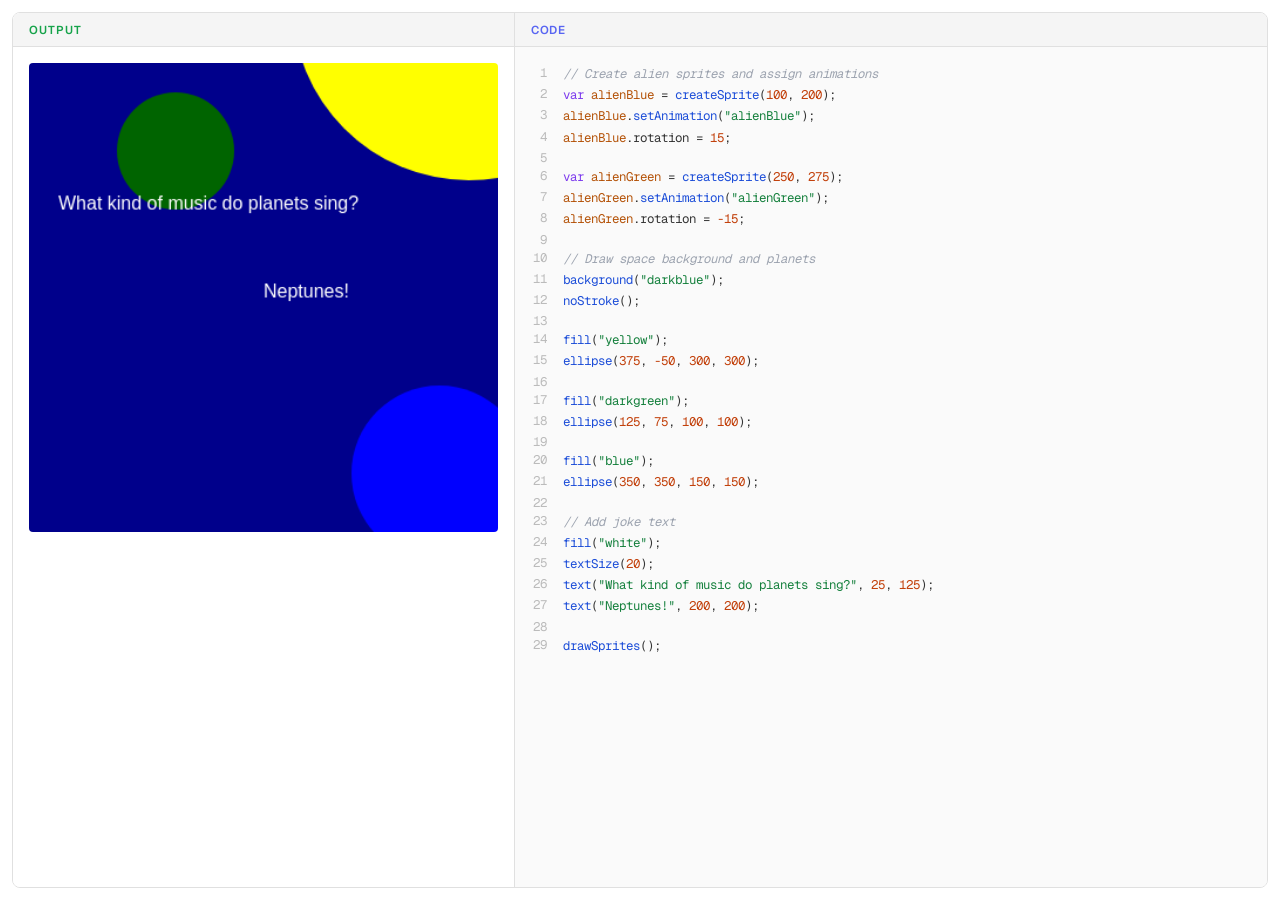
==== interactive_card/input_output.html @ fae585c6 "Rename input_output to input_output.html" ====
<!DOCTYPE html>
<html lang="en">
<head>
  <meta charset="UTF-8" />
  <meta name="viewport" content="width=device-width, initial-scale=1.0" />
  <title>Interactive Card — Alien Joke</title>
  <link rel="preconnect" href="https://fonts.googleapis.com">
  <link href="https://fonts.googleapis.com/css2?family=Geist:wght@400;500;600;700&family=Geist+Mono:wght@400;500&display=swap" rel="stylesheet">
  <style>
    *, *::before, *::after { box-sizing: border-box; margin: 0; padding: 0; }

    body {
      font-family: 'Geist', sans-serif;
      background: #ffffff;
      color: #1a1a1a;
      height: 100vh;
      display: flex;
      flex-direction: column;
      overflow: hidden;
    }

    .sr-only {
      position: absolute; width: 1px; height: 1px;
      padding: 0; margin: -1px; overflow: hidden;
      clip: rect(0,0,0,0); white-space: nowrap; border: 0;
    }

    /* ── Split layout ── */
    .split {
      display: flex;
      flex: 1;
      overflow: hidden;
      border: 1px solid #e0e0e0;
      border-radius: 8px;
      margin: 12px;
    }

    /* ── Output panel (left, 30%) ── */
    .output-panel {
      width: 40%;
      display: flex;
      flex-direction: column;
      overflow: hidden;
      background: #ffffff;
      border-right: 1px solid #e0e0e0;
      flex-shrink: 0;
    }

    /* ── Code panel (right, 70%) ── */
    .code-panel {
      flex: 1;
      display: flex;
      flex-direction: column;
      overflow: hidden;
    }

    .panel-header {
      display: flex;
      align-items: center;
      gap: 8px;
      padding: 0 1rem;
      height: 34px;
      background: #f5f5f5;
      border-bottom: 1px solid #e0e0e0;
      flex-shrink: 0;
    }

    .panel-label {
      font-size: 0.72rem;
      font-weight: 600;
      letter-spacing: 0.08em;
      text-transform: uppercase;
    }

    .panel-label.code   { color: #5865f2; }
    .panel-label.output { color: #16a34a; }

    /* ── Canvas area ── */
    .canvas-wrap {
      flex: 1;
      display: flex;
      align-items: flex-start;
      justify-content: center;
      padding: 1rem;
      overflow: hidden;
    }

    canvas {
      border-radius: 4px;
      max-width: 100%;
      max-height: 100%;
      width: 100%;
      height: auto;
    }

    /* ── Code scroll ── */
    .code-scroll {
      flex: 1;
      overflow-y: auto;
      padding: 1rem;
      background: #fafafa;
    }

    .code-body {
      display: table;
      width: 100%;
      border-spacing: 0;
    }

    .code-line { display: table-row; }

    .line-num {
      display: table-cell;
      width: 32px;
      padding-right: 1rem;
      text-align: right;
      font-family: 'Geist Mono', monospace;
      font-size: 0.78rem;
      color: #bbb;
      user-select: none;
      vertical-align: top;
      padding-top: 1px;
    }

    .line-code {
      display: table-cell;
      font-family: 'Geist Mono', monospace;
      font-size: 0.78rem;
      line-height: 1.7;
      white-space: pre;
      color: #333;
      vertical-align: top;
    }

    /* Light mode syntax colours */
    .kw  { color: #7c3aed; }
    .fn  { color: #1d4ed8; }
    .str { color: #15803d; }
    .num { color: #c2410c; }
    .cmt { color: #9ca3af; font-style: italic; }
    .var { color: #b45309; }
  </style>
</head>
<body>

<h1 class="sr-only">Interactive Card project viewer. The left panel shows the live rendered output. The right panel shows the read-only Game Lab code.</h1>

<div class="split">

  <!-- Output panel (left, 30%) -->
  <div class="output-panel" role="region" aria-label="Live output — rendered scene">
    <div class="panel-header" aria-hidden="true">
      <span class="panel-label output">output</span>
    </div>
    <div class="canvas-wrap">
      <canvas id="c" aria-label="Rendered alien joke scene: dark blue space background with yellow sun, two planets, two alien sprites, and the text: What kind of music do planets sing? Neptunes!"></canvas>
    </div>
  </div>

  <!-- Code panel (right, 70%) -->
  <div class="code-panel" role="region" aria-label="Code panel — read only">
    <div class="panel-header" aria-hidden="true">
      <span class="panel-label code">code</span>
    </div>
    <div class="code-scroll" tabindex="0" aria-label="Game Lab source code">
      <div class="code-body" role="code" aria-label="Game Lab source code">

        <div class="code-line"><span class="line-num">1</span><span class="line-code"><span class="cmt">// Create alien sprites and assign animations</span></span></div>
        <div class="code-line"><span class="line-num">2</span><span class="line-code"><span class="kw">var</span> <span class="var">alienBlue</span> = <span class="fn">createSprite</span>(<span class="num">100</span>, <span class="num">200</span>);</span></div>
        <div class="code-line"><span class="line-num">3</span><span class="line-code"><span class="var">alienBlue</span>.<span class="fn">setAnimation</span>(<span class="str">"alienBlue"</span>);</span></div>
        <div class="code-line"><span class="line-num">4</span><span class="line-code"><span class="var">alienBlue</span>.rotation = <span class="num">15</span>;</span></div>
        <div class="code-line"><span class="line-num">5</span><span class="line-code"></span></div>
        <div class="code-line"><span class="line-num">6</span><span class="line-code"><span class="kw">var</span> <span class="var">alienGreen</span> = <span class="fn">createSprite</span>(<span class="num">250</span>, <span class="num">275</span>);</span></div>
        <div class="code-line"><span class="line-num">7</span><span class="line-code"><span class="var">alienGreen</span>.<span class="fn">setAnimation</span>(<span class="str">"alienGreen"</span>);</span></div>
        <div class="code-line"><span class="line-num">8</span><span class="line-code"><span class="var">alienGreen</span>.rotation = <span class="num">-15</span>;</span></div>
        <div class="code-line"><span class="line-num">9</span><span class="line-code"></span></div>
        <div class="code-line"><span class="line-num">10</span><span class="line-code"><span class="cmt">// Draw space background and planets</span></span></div>
        <div class="code-line"><span class="line-num">11</span><span class="line-code"><span class="fn">background</span>(<span class="str">"darkblue"</span>);</span></div>
        <div class="code-line"><span class="line-num">12</span><span class="line-code"><span class="fn">noStroke</span>();</span></div>
        <div class="code-line"><span class="line-num">13</span><span class="line-code"></span></div>
        <div class="code-line"><span class="line-num">14</span><span class="line-code"><span class="fn">fill</span>(<span class="str">"yellow"</span>);</span></div>
        <div class="code-line"><span class="line-num">15</span><span class="line-code"><span class="fn">ellipse</span>(<span class="num">375</span>, <span class="num">-50</span>, <span class="num">300</span>, <span class="num">300</span>);</span></div>
        <div class="code-line"><span class="line-num">16</span><span class="line-code"></span></div>
        <div class="code-line"><span class="line-num">17</span><span class="line-code"><span class="fn">fill</span>(<span class="str">"darkgreen"</span>);</span></div>
        <div class="code-line"><span class="line-num">18</span><span class="line-code"><span class="fn">ellipse</span>(<span class="num">125</span>, <span class="num">75</span>, <span class="num">100</span>, <span class="num">100</span>);</span></div>
        <div class="code-line"><span class="line-num">19</span><span class="line-code"></span></div>
        <div class="code-line"><span class="line-num">20</span><span class="line-code"><span class="fn">fill</span>(<span class="str">"blue"</span>);</span></div>
        <div class="code-line"><span class="line-num">21</span><span class="line-code"><span class="fn">ellipse</span>(<span class="num">350</span>, <span class="num">350</span>, <span class="num">150</span>, <span class="num">150</span>);</span></div>
        <div class="code-line"><span class="line-num">22</span><span class="line-code"></span></div>
        <div class="code-line"><span class="line-num">23</span><span class="line-code"><span class="cmt">// Add joke text</span></span></div>
        <div class="code-line"><span class="line-num">24</span><span class="line-code"><span class="fn">fill</span>(<span class="str">"white"</span>);</span></div>
        <div class="code-line"><span class="line-num">25</span><span class="line-code"><span class="fn">textSize</span>(<span class="num">20</span>);</span></div>
        <div class="code-line"><span class="line-num">26</span><span class="line-code"><span class="fn">text</span>(<span class="str">"What kind of music do planets sing?"</span>, <span class="num">25</span>, <span class="num">125</span>);</span></div>
        <div class="code-line"><span class="line-num">27</span><span class="line-code"><span class="fn">text</span>(<span class="str">"Neptunes!"</span>, <span class="num">200</span>, <span class="num">200</span>);</span></div>
        <div class="code-line"><span class="line-num">28</span><span class="line-code"></span></div>
        <div class="code-line"><span class="line-num">29</span><span class="line-code"><span class="fn">drawSprites</span>();</span></div>

      </div>
    </div>
  </div>

</div>

<script>
  const W = 400, H = 400;
  const BLUE_IMG  = "https://images.code.org/3620f0505297bfc382c002e343e0fbf2-image-1782764700620.23.10_PM-removebg-preview.png";
  const GREEN_IMG = "https://images.code.org/5ee0d8806cfc050b15cbf3ced772412d-image-1782764700611.24.26_PM-removebg-preview.png";

  const canvas = document.getElementById('c');
  canvas.width  = W;
  canvas.height = H;
  const ctx = canvas.getContext('2d');

  function loadImg(src) {
    return new Promise(resolve => {
      const img = new Image();
      img.crossOrigin = 'anonymous';
      img.onload  = () => resolve(img);
      img.onerror = () => resolve(null);
      img.src = src;
    });
  }

  function drawRotatedImage(img, x, y, size, angleDeg) {
    if (!img) return;
    const rad = angleDeg * Math.PI / 180;
    ctx.save();
    ctx.translate(x, y);
    ctx.rotate(rad);
    ctx.drawImage(img, -size / 2, -size / 2, size, size);
    ctx.restore();
  }

  function drawScene(blueImg, greenImg) {
    ctx.fillStyle = 'darkblue';
    ctx.fillRect(0, 0, W, H);

    ctx.fillStyle = 'yellow';
    ctx.beginPath();
    ctx.ellipse(375, -50, 150, 150, 0, 0, Math.PI * 2);
    ctx.fill();

    ctx.fillStyle = 'darkgreen';
    ctx.beginPath();
    ctx.ellipse(125, 75, 50, 50, 0, 0, Math.PI * 2);
    ctx.fill();

    ctx.fillStyle = 'blue';
    ctx.beginPath();
    ctx.ellipse(350, 350, 75, 75, 0, 0, Math.PI * 2);
    ctx.fill();

    ctx.fillStyle = 'white';
    ctx.font = '16px Verdana, sans-serif';
    ctx.fillText('What kind of music do planets sing?', 25, 125);
    ctx.fillText('Neptunes!', 200, 200);

    drawRotatedImage(blueImg,  100, 200, 90,  15);
    drawRotatedImage(greenImg, 250, 275, 90, -15);
  }

  Promise.all([loadImg(BLUE_IMG), loadImg(GREEN_IMG)]).then(([b, g]) => {
    drawScene(b, g);
  });
</script>

</body>
</html>
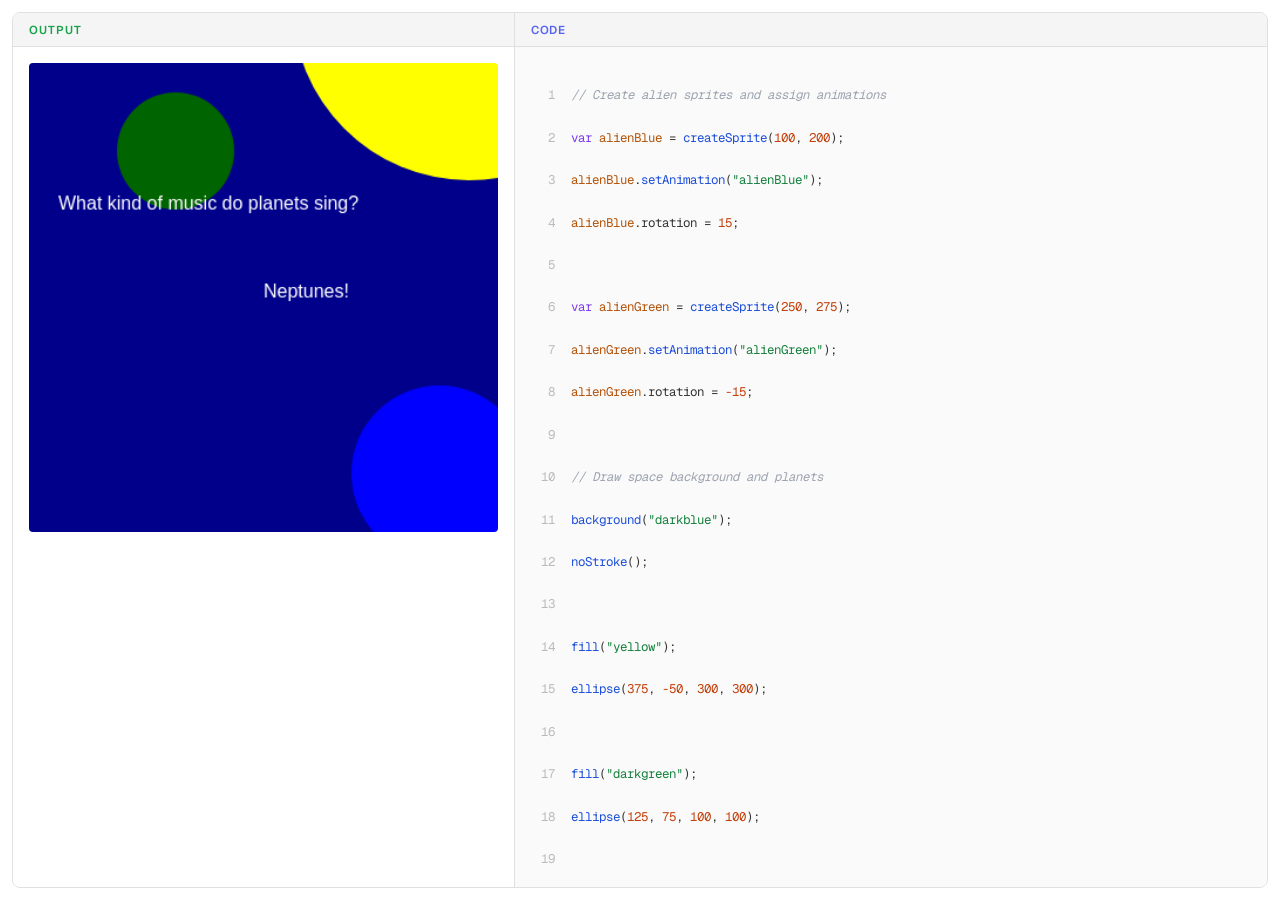
==== commit 8b317876: "better accessibility" ====
--- a/interactive_card/input_output.html
+++ b/interactive_card/input_output.html
@@ -25,7 +25,6 @@
       clip: rect(0,0,0,0); white-space: nowrap; border: 0;
     }
 
-    /* ── Split layout ── */
     .split {
       display: flex;
       flex: 1;
@@ -35,7 +34,7 @@
       margin: 12px;
     }
 
-    /* ── Output panel (left, 30%) ── */
+    /* Output panel — left, 40% */
     .output-panel {
       width: 40%;
       display: flex;
@@ -46,7 +45,7 @@
       flex-shrink: 0;
     }
 
-    /* ── Code panel (right, 70%) ── */
+    /* Code panel — right, 60% */
     .code-panel {
       flex: 1;
       display: flex;
@@ -65,17 +64,18 @@
       flex-shrink: 0;
     }
 
-    .panel-label {
+    .panel-heading {
       font-size: 0.72rem;
       font-weight: 600;
       letter-spacing: 0.08em;
       text-transform: uppercase;
-    }
-
-    .panel-label.code   { color: #5865f2; }
-    .panel-label.output { color: #16a34a; }
-
-    /* ── Canvas area ── */
+      margin: 0;
+    }
+
+    .panel-heading.code   { color: #5865f2; }
+    .panel-heading.output { color: #16a34a; }
+
+    /* Canvas area */
     .canvas-wrap {
       flex: 1;
       display: flex;
@@ -93,7 +93,16 @@
       height: auto;
     }
 
-    /* ── Code scroll ── */
+    /*
+      Focus ring on canvas — visible indicator for keyboard/screen reader users
+      so they know the canvas is focused and active.
+    */
+    canvas:focus {
+      outline: 3px solid #2563eb;
+      outline-offset: 3px;
+    }
+
+    /* Code scroll */
     .code-scroll {
       flex: 1;
       overflow-y: auto;
@@ -101,38 +110,42 @@
       background: #fafafa;
     }
 
-    .code-body {
-      display: table;
-      width: 100%;
-      border-spacing: 0;
-    }
-
-    .code-line { display: table-row; }
-
-    .line-num {
-      display: table-cell;
-      width: 32px;
-      padding-right: 1rem;
-      text-align: right;
-      font-family: 'Geist Mono', monospace;
-      font-size: 0.78rem;
-      color: #bbb;
-      user-select: none;
-      vertical-align: top;
-      padding-top: 1px;
-    }
-
-    .line-code {
-      display: table-cell;
+    pre {
+      margin: 0;
       font-family: 'Geist Mono', monospace;
       font-size: 0.78rem;
       line-height: 1.7;
       white-space: pre;
       color: #333;
-      vertical-align: top;
-    }
-
-    /* Light mode syntax colours */
+    }
+
+    .code-line {
+      display: flex;
+      gap: 1rem;
+      border-radius: 3px;
+    }
+
+    /*
+      Each non-empty code line is individually focusable.
+      Focus ring lets sighted keyboard users track their position.
+    */
+    .code-line.focusable:focus {
+      outline: 3px solid #2563eb;
+      outline-offset: 1px;
+      background: #eef2ff;
+    }
+
+    .line-num {
+      min-width: 24px;
+      text-align: right;
+      color: #bbb;
+      user-select: none;
+      flex-shrink: 0;
+    }
+
+    .line-content { flex: 1; }
+
+    /* Syntax colours */
     .kw  { color: #7c3aed; }
     .fn  { color: #1d4ed8; }
     .str { color: #15803d; }
@@ -143,61 +156,226 @@
 </head>
 <body>
 
-<h1 class="sr-only">Interactive Card project viewer. The left panel shows the live rendered output. The right panel shows the read-only Game Lab code.</h1>
+<!--
+  Page-level h1 orients screen reader users to the full page.
+  Describes both panels and the tab flow they can expect.
+-->
+<h1 class="sr-only">
+  Interactive Card project: Alien Joke. This page has two panels.
+  First is the Output panel, showing the rendered scene.
+  Second is the Code panel, where you can tab through each line of
+  Game Lab JavaScript code that produced the scene.
+</h1>
 
 <div class="split">
 
-  <!-- Output panel (left, 30%) -->
-  <div class="output-panel" role="region" aria-label="Live output — rendered scene">
-    <div class="panel-header" aria-hidden="true">
-      <span class="panel-label output">output</span>
+  <!-- ── Output panel ── -->
+  <section class="output-panel" aria-labelledby="output-heading">
+    <div class="panel-header">
+      <h2 class="panel-heading output" id="output-heading">Output</h2>
     </div>
     <div class="canvas-wrap">
-      <canvas id="c" aria-label="Rendered alien joke scene: dark blue space background with yellow sun, two planets, two alien sprites, and the text: What kind of music do planets sing? Neptunes!"></canvas>
+      <!--
+        tabindex="0" makes the canvas focusable in tab order.
+        role="img" tells screen readers this is a meaningful graphic, not an interactive element.
+        aria-label gives a rich description of the full visual scene —
+        background, planets, sprites, positions, rotations, and the complete joke text —
+        so a screen reader user gets the same information a sighted user sees.
+      -->
+      <canvas
+        id="c"
+        tabindex="0"
+        role="img"
+        aria-label="Output: A rendered space scene on a dark blue background.
+          In the top right, a large yellow sun is partially visible, clipped by the edge of the canvas.
+          A dark green planet sits in the upper left area.
+          A blue planet is in the lower right area.
+          On the left side, a blue alien sprite is tilted 15 degrees to the right.
+          In the center, a green alien sprite is tilted 15 degrees to the left.
+          White text reads: What kind of music do planets sing? Neptunes!">
+      </canvas>
     </div>
-  </div>
-
-  <!-- Code panel (right, 70%) -->
-  <div class="code-panel" role="region" aria-label="Code panel — read only">
-    <div class="panel-header" aria-hidden="true">
-      <span class="panel-label code">code</span>
+  </section>
+
+  <!-- ── Code panel ── -->
+  <section class="code-panel" aria-labelledby="code-heading">
+    <div class="panel-header">
+      <h2 class="panel-heading code" id="code-heading">Code</h2>
     </div>
-    <div class="code-scroll" tabindex="0" aria-label="Game Lab source code">
-      <div class="code-body" role="code" aria-label="Game Lab source code">
-
-        <div class="code-line"><span class="line-num">1</span><span class="line-code"><span class="cmt">// Create alien sprites and assign animations</span></span></div>
-        <div class="code-line"><span class="line-num">2</span><span class="line-code"><span class="kw">var</span> <span class="var">alienBlue</span> = <span class="fn">createSprite</span>(<span class="num">100</span>, <span class="num">200</span>);</span></div>
-        <div class="code-line"><span class="line-num">3</span><span class="line-code"><span class="var">alienBlue</span>.<span class="fn">setAnimation</span>(<span class="str">"alienBlue"</span>);</span></div>
-        <div class="code-line"><span class="line-num">4</span><span class="line-code"><span class="var">alienBlue</span>.rotation = <span class="num">15</span>;</span></div>
-        <div class="code-line"><span class="line-num">5</span><span class="line-code"></span></div>
-        <div class="code-line"><span class="line-num">6</span><span class="line-code"><span class="kw">var</span> <span class="var">alienGreen</span> = <span class="fn">createSprite</span>(<span class="num">250</span>, <span class="num">275</span>);</span></div>
-        <div class="code-line"><span class="line-num">7</span><span class="line-code"><span class="var">alienGreen</span>.<span class="fn">setAnimation</span>(<span class="str">"alienGreen"</span>);</span></div>
-        <div class="code-line"><span class="line-num">8</span><span class="line-code"><span class="var">alienGreen</span>.rotation = <span class="num">-15</span>;</span></div>
-        <div class="code-line"><span class="line-num">9</span><span class="line-code"></span></div>
-        <div class="code-line"><span class="line-num">10</span><span class="line-code"><span class="cmt">// Draw space background and planets</span></span></div>
-        <div class="code-line"><span class="line-num">11</span><span class="line-code"><span class="fn">background</span>(<span class="str">"darkblue"</span>);</span></div>
-        <div class="code-line"><span class="line-num">12</span><span class="line-code"><span class="fn">noStroke</span>();</span></div>
-        <div class="code-line"><span class="line-num">13</span><span class="line-code"></span></div>
-        <div class="code-line"><span class="line-num">14</span><span class="line-code"><span class="fn">fill</span>(<span class="str">"yellow"</span>);</span></div>
-        <div class="code-line"><span class="line-num">15</span><span class="line-code"><span class="fn">ellipse</span>(<span class="num">375</span>, <span class="num">-50</span>, <span class="num">300</span>, <span class="num">300</span>);</span></div>
-        <div class="code-line"><span class="line-num">16</span><span class="line-code"></span></div>
-        <div class="code-line"><span class="line-num">17</span><span class="line-code"><span class="fn">fill</span>(<span class="str">"darkgreen"</span>);</span></div>
-        <div class="code-line"><span class="line-num">18</span><span class="line-code"><span class="fn">ellipse</span>(<span class="num">125</span>, <span class="num">75</span>, <span class="num">100</span>, <span class="num">100</span>);</span></div>
-        <div class="code-line"><span class="line-num">19</span><span class="line-code"></span></div>
-        <div class="code-line"><span class="line-num">20</span><span class="line-code"><span class="fn">fill</span>(<span class="str">"blue"</span>);</span></div>
-        <div class="code-line"><span class="line-num">21</span><span class="line-code"><span class="fn">ellipse</span>(<span class="num">350</span>, <span class="num">350</span>, <span class="num">150</span>, <span class="num">150</span>);</span></div>
-        <div class="code-line"><span class="line-num">22</span><span class="line-code"></span></div>
-        <div class="code-line"><span class="line-num">23</span><span class="line-code"><span class="cmt">// Add joke text</span></span></div>
-        <div class="code-line"><span class="line-num">24</span><span class="line-code"><span class="fn">fill</span>(<span class="str">"white"</span>);</span></div>
-        <div class="code-line"><span class="line-num">25</span><span class="line-code"><span class="fn">textSize</span>(<span class="num">20</span>);</span></div>
-        <div class="code-line"><span class="line-num">26</span><span class="line-code"><span class="fn">text</span>(<span class="str">"What kind of music do planets sing?"</span>, <span class="num">25</span>, <span class="num">125</span>);</span></div>
-        <div class="code-line"><span class="line-num">27</span><span class="line-code"><span class="fn">text</span>(<span class="str">"Neptunes!"</span>, <span class="num">200</span>, <span class="num">200</span>);</span></div>
-        <div class="code-line"><span class="line-num">28</span><span class="line-code"></span></div>
-        <div class="code-line"><span class="line-num">29</span><span class="line-code"><span class="fn">drawSprites</span>();</span></div>
-
-      </div>
+
+    <!--
+      The scroll container is focusable so keyboard users can scroll it,
+      but the real navigation experience is line by line below.
+    -->
+    <div class="code-scroll" aria-label="Game Lab source code. Tab through each line to hear it read aloud.">
+      <pre>
+<!--
+  Each non-empty line has:
+  - tabindex="0" so it appears in the tab order individually
+  - role="listitem" (within an implicit list via <pre>) — actually we use
+    role="group" on the pre and aria-label on each line for clearest announcement
+  - aria-label with a plain-English reading of the line: line number + content
+    stripped of HTML tags so screen readers hear clean code, not markup
+  - line-num span is aria-hidden so the number isn't read twice
+
+  Empty/blank lines are aria-hidden entirely — no value to announce.
+-->
+<div class="code-line focusable" tabindex="0"
+     role="text"
+     aria-label="Line 1: Comment — Create alien sprites and assign animations">
+  <span class="line-num" aria-hidden="true">1</span>
+  <span class="line-content"><span class="cmt">// Create alien sprites and assign animations</span></span>
+</div>
+<div class="code-line focusable" tabindex="0"
+     role="text"
+     aria-label="Line 2: var alienBlue = createSprite(100, 200);">
+  <span class="line-num" aria-hidden="true">2</span>
+  <span class="line-content"><span class="kw">var</span> <span class="var">alienBlue</span> = <span class="fn">createSprite</span>(<span class="num">100</span>, <span class="num">200</span>);</span>
+</div>
+<div class="code-line focusable" tabindex="0"
+     role="text"
+     aria-label="Line 3: alienBlue.setAnimation(&quot;alienBlue&quot;);">
+  <span class="line-num" aria-hidden="true">3</span>
+  <span class="line-content"><span class="var">alienBlue</span>.<span class="fn">setAnimation</span>(<span class="str">"alienBlue"</span>);</span>
+</div>
+<div class="code-line focusable" tabindex="0"
+     role="text"
+     aria-label="Line 4: alienBlue.rotation = 15;">
+  <span class="line-num" aria-hidden="true">4</span>
+  <span class="line-content"><span class="var">alienBlue</span>.rotation = <span class="num">15</span>;</span>
+</div>
+<div class="code-line" aria-hidden="true">
+  <span class="line-num">5</span><span class="line-content"> </span>
+</div>
+<div class="code-line focusable" tabindex="0"
+     role="text"
+     aria-label="Line 6: var alienGreen = createSprite(250, 275);">
+  <span class="line-num" aria-hidden="true">6</span>
+  <span class="line-content"><span class="kw">var</span> <span class="var">alienGreen</span> = <span class="fn">createSprite</span>(<span class="num">250</span>, <span class="num">275</span>);</span>
+</div>
+<div class="code-line focusable" tabindex="0"
+     role="text"
+     aria-label="Line 7: alienGreen.setAnimation(&quot;alienGreen&quot;);">
+  <span class="line-num" aria-hidden="true">7</span>
+  <span class="line-content"><span class="var">alienGreen</span>.<span class="fn">setAnimation</span>(<span class="str">"alienGreen"</span>);</span>
+</div>
+<div class="code-line focusable" tabindex="0"
+     role="text"
+     aria-label="Line 8: alienGreen.rotation = -15;">
+  <span class="line-num" aria-hidden="true">8</span>
+  <span class="line-content"><span class="var">alienGreen</span>.rotation = <span class="num">-15</span>;</span>
+</div>
+<div class="code-line" aria-hidden="true">
+  <span class="line-num">9</span><span class="line-content"> </span>
+</div>
+<div class="code-line focusable" tabindex="0"
+     role="text"
+     aria-label="Line 10: Comment — Draw space background and planets">
+  <span class="line-num" aria-hidden="true">10</span>
+  <span class="line-content"><span class="cmt">// Draw space background and planets</span></span>
+</div>
+<div class="code-line focusable" tabindex="0"
+     role="text"
+     aria-label="Line 11: background(&quot;darkblue&quot;);">
+  <span class="line-num" aria-hidden="true">11</span>
+  <span class="line-content"><span class="fn">background</span>(<span class="str">"darkblue"</span>);</span>
+</div>
+<div class="code-line focusable" tabindex="0"
+     role="text"
+     aria-label="Line 12: noStroke();">
+  <span class="line-num" aria-hidden="true">12</span>
+  <span class="line-content"><span class="fn">noStroke</span>();</span>
+</div>
+<div class="code-line" aria-hidden="true">
+  <span class="line-num">13</span><span class="line-content"> </span>
+</div>
+<div class="code-line focusable" tabindex="0"
+     role="text"
+     aria-label="Line 14: fill(&quot;yellow&quot;);">
+  <span class="line-num" aria-hidden="true">14</span>
+  <span class="line-content"><span class="fn">fill</span>(<span class="str">"yellow"</span>);</span>
+</div>
+<div class="code-line focusable" tabindex="0"
+     role="text"
+     aria-label="Line 15: ellipse(375, -50, 300, 300);">
+  <span class="line-num" aria-hidden="true">15</span>
+  <span class="line-content"><span class="fn">ellipse</span>(<span class="num">375</span>, <span class="num">-50</span>, <span class="num">300</span>, <span class="num">300</span>);</span>
+</div>
+<div class="code-line" aria-hidden="true">
+  <span class="line-num">16</span><span class="line-content"> </span>
+</div>
+<div class="code-line focusable" tabindex="0"
+     role="text"
+     aria-label="Line 17: fill(&quot;darkgreen&quot;);">
+  <span class="line-num" aria-hidden="true">17</span>
+  <span class="line-content"><span class="fn">fill</span>(<span class="str">"darkgreen"</span>);</span>
+</div>
+<div class="code-line focusable" tabindex="0"
+     role="text"
+     aria-label="Line 18: ellipse(125, 75, 100, 100);">
+  <span class="line-num" aria-hidden="true">18</span>
+  <span class="line-content"><span class="fn">ellipse</span>(<span class="num">125</span>, <span class="num">75</span>, <span class="num">100</span>, <span class="num">100</span>);</span>
+</div>
+<div class="code-line" aria-hidden="true">
+  <span class="line-num">19</span><span class="line-content"> </span>
+</div>
+<div class="code-line focusable" tabindex="0"
+     role="text"
+     aria-label="Line 20: fill(&quot;blue&quot;);">
+  <span class="line-num" aria-hidden="true">20</span>
+  <span class="line-content"><span class="fn">fill</span>(<span class="str">"blue"</span>);</span>
+</div>
+<div class="code-line focusable" tabindex="0"
+     role="text"
+     aria-label="Line 21: ellipse(350, 350, 150, 150);">
+  <span class="line-num" aria-hidden="true">21</span>
+  <span class="line-content"><span class="fn">ellipse</span>(<span class="num">350</span>, <span class="num">350</span>, <span class="num">150</span>, <span class="num">150</span>);</span>
+</div>
+<div class="code-line" aria-hidden="true">
+  <span class="line-num">22</span><span class="line-content"> </span>
+</div>
+<div class="code-line focusable" tabindex="0"
+     role="text"
+     aria-label="Line 23: Comment — Add joke text">
+  <span class="line-num" aria-hidden="true">23</span>
+  <span class="line-content"><span class="cmt">// Add joke text</span></span>
+</div>
+<div class="code-line focusable" tabindex="0"
+     role="text"
+     aria-label="Line 24: fill(&quot;white&quot;);">
+  <span class="line-num" aria-hidden="true">24</span>
+  <span class="line-content"><span class="fn">fill</span>(<span class="str">"white"</span>);</span>
+</div>
+<div class="code-line focusable" tabindex="0"
+     role="text"
+     aria-label="Line 25: textSize(20);">
+  <span class="line-num" aria-hidden="true">25</span>
+  <span class="line-content"><span class="fn">textSize</span>(<span class="num">20</span>);</span>
+</div>
+<div class="code-line focusable" tabindex="0"
+     role="text"
+     aria-label="Line 26: text(&quot;What kind of music do planets sing?&quot;, 25, 125);">
+  <span class="line-num" aria-hidden="true">26</span>
+  <span class="line-content"><span class="fn">text</span>(<span class="str">"What kind of music do planets sing?"</span>, <span class="num">25</span>, <span class="num">125</span>);</span>
+</div>
+<div class="code-line focusable" tabindex="0"
+     role="text"
+     aria-label="Line 27: text(&quot;Neptunes!&quot;, 200, 200);">
+  <span class="line-num" aria-hidden="true">27</span>
+  <span class="line-content"><span class="fn">text</span>(<span class="str">"Neptunes!"</span>, <span class="num">200</span>, <span class="num">200</span>);</span>
+</div>
+<div class="code-line" aria-hidden="true">
+  <span class="line-num">28</span><span class="line-content"> </span>
+</div>
+<div class="code-line focusable" tabindex="0"
+     role="text"
+     aria-label="Line 29: drawSprites();">
+  <span class="line-num" aria-hidden="true">29</span>
+  <span class="line-content"><span class="fn">drawSprites</span>();</span>
+</div>
+      </pre>
     </div>
-  </div>
+  </section>
 
 </div>
 
@@ -262,6 +440,18 @@
   Promise.all([loadImg(BLUE_IMG), loadImg(GREEN_IMG)]).then(([b, g]) => {
     drawScene(b, g);
   });
+
+  /*
+    Scroll focused code lines into view automatically.
+    When a user tabs to a line near the bottom of the scroll area,
+    this ensures it's visible — important for low-vision users
+    who use both a screen reader and magnification.
+  */
+  document.querySelectorAll('.code-line.focusable').forEach(line => {
+    line.addEventListener('focus', () => {
+      line.scrollIntoView({ block: 'nearest', behavior: 'smooth' });
+    });
+  });
 </script>
 
 </body>
